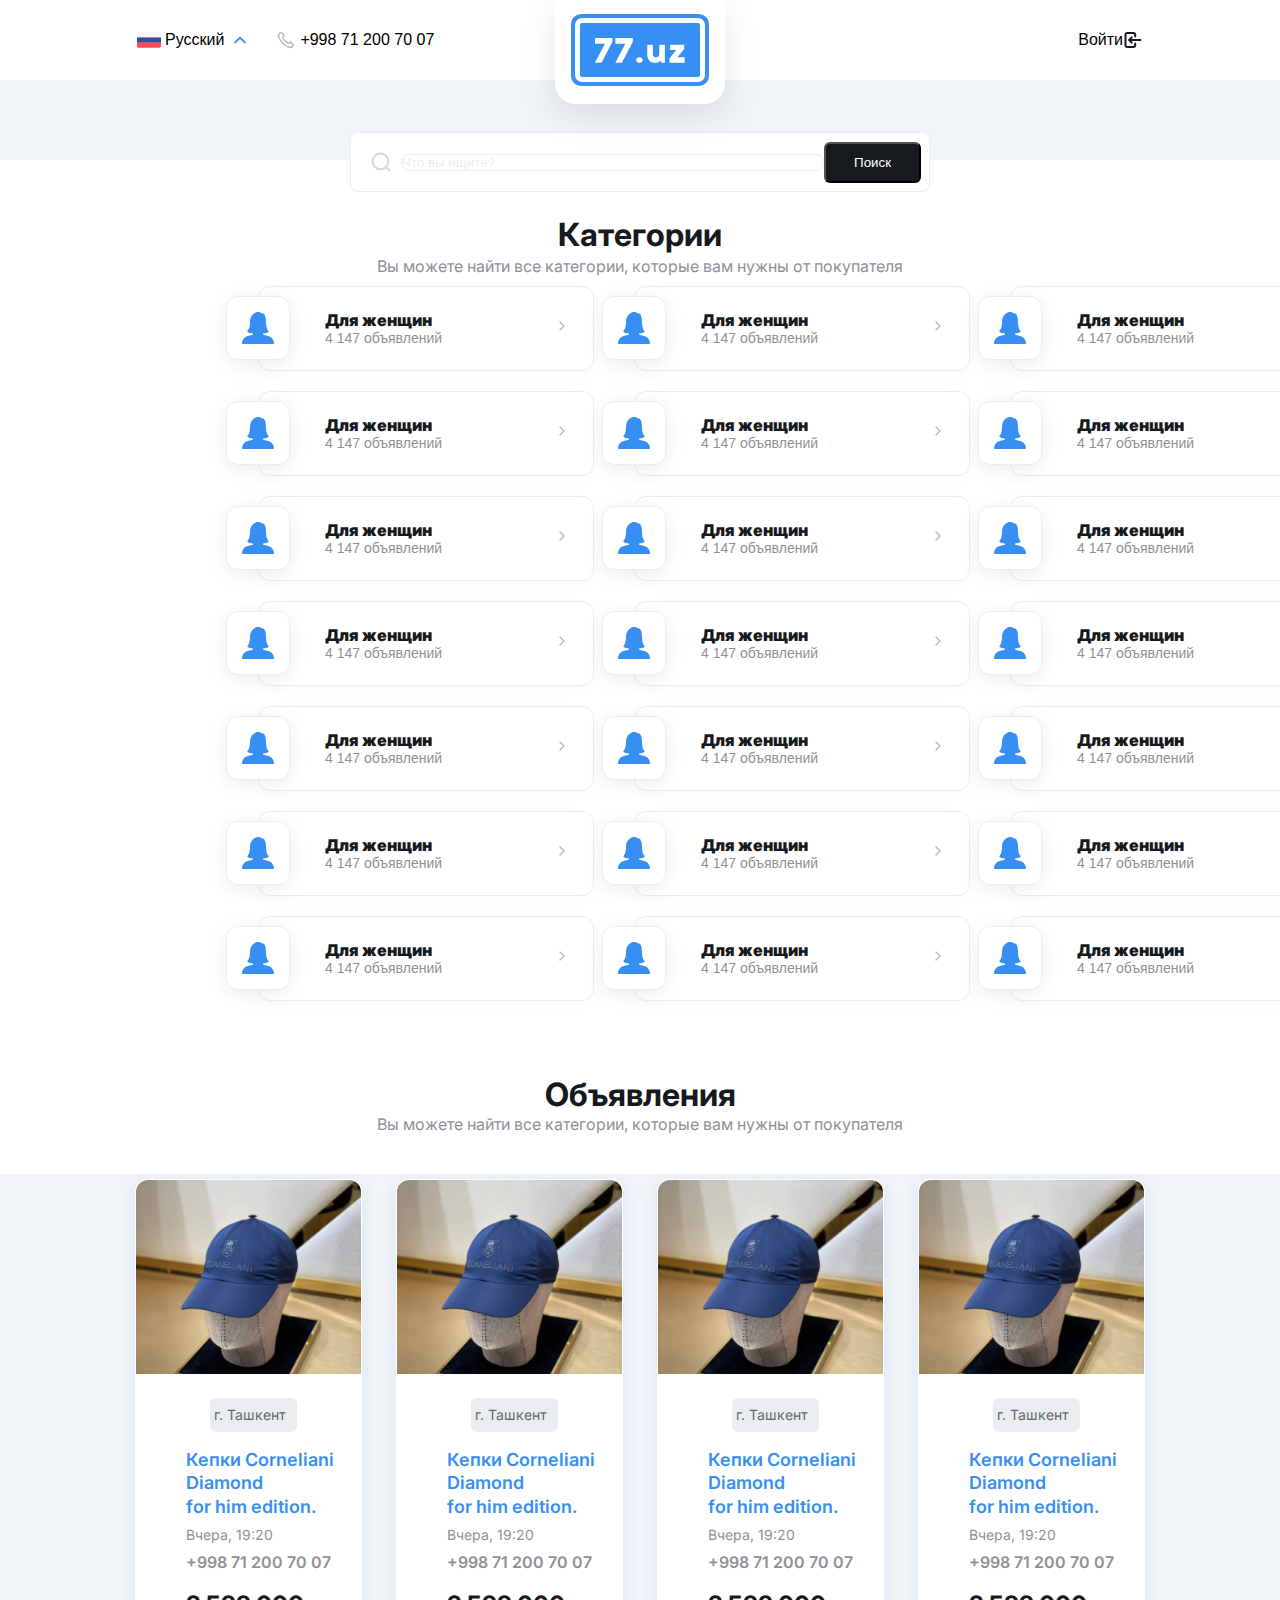
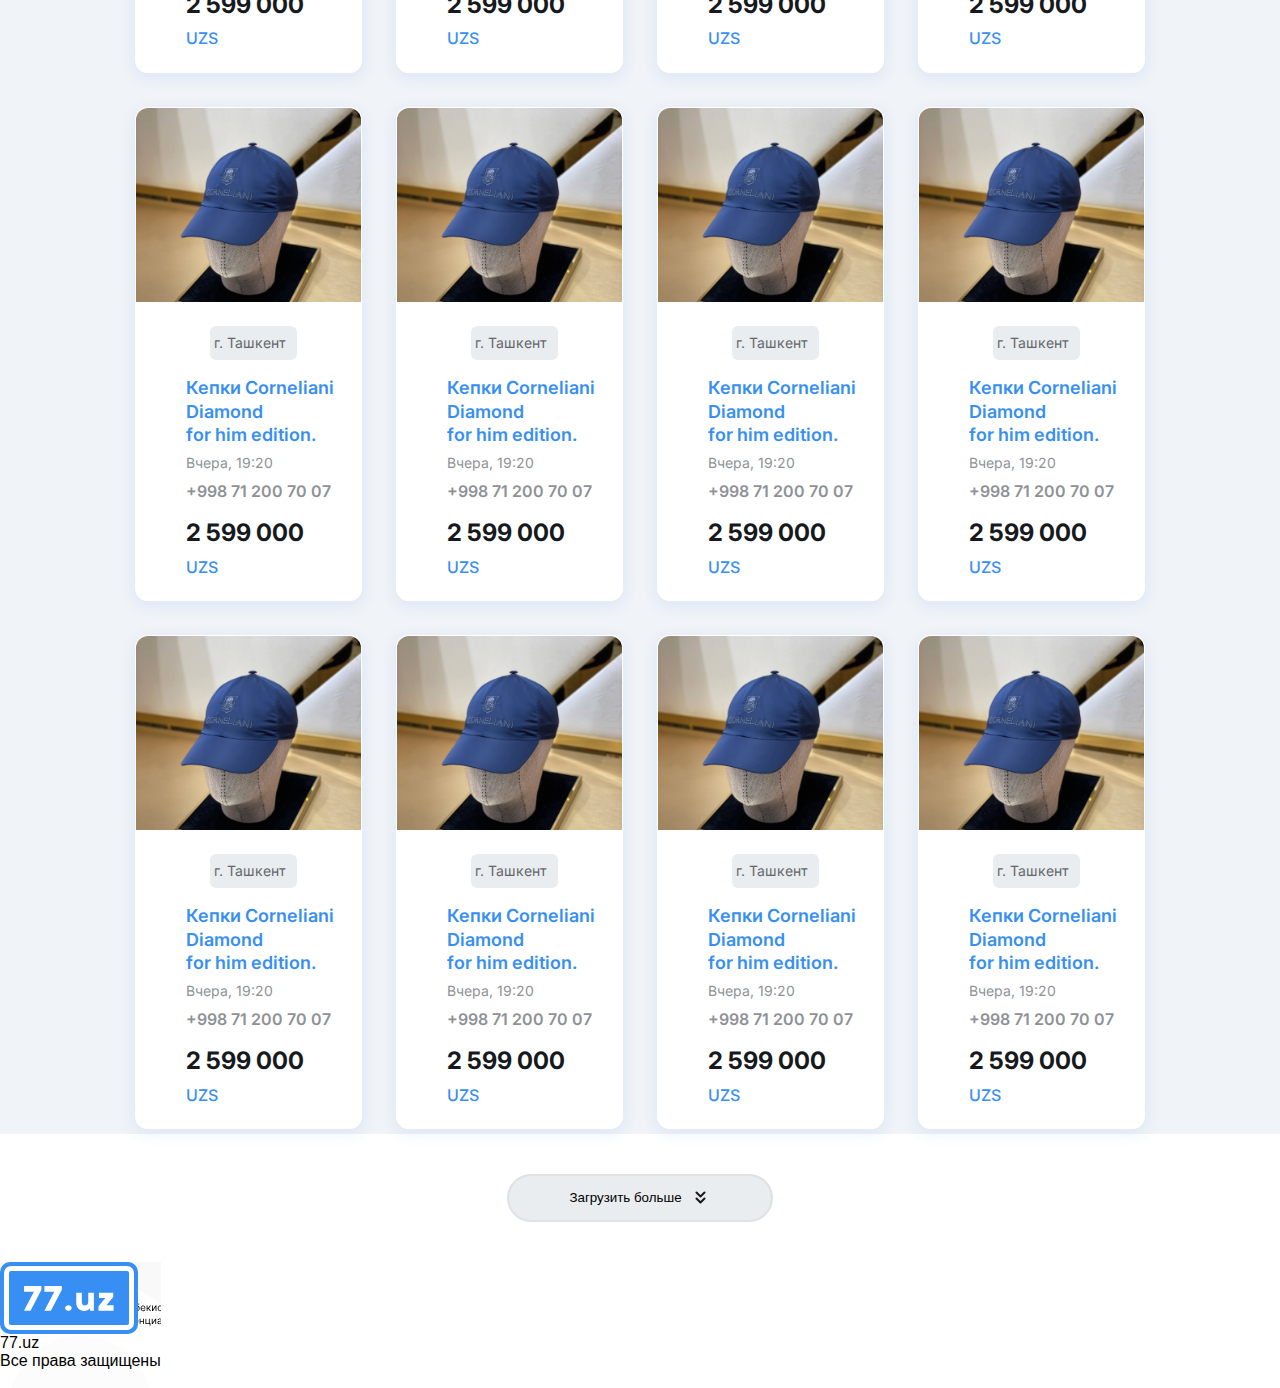
==== html/header.html @ 2d47b713 "Feat: 77.uz main" ====
<!DOCTYPE html>
<html lang="en">
<head>
  <meta charset="UTF-8">
  <title>77.uz</title>
  <link rel="stylesheet" href="../css/reset.css">
  <link rel="stylesheet" href="../css/header.css">
</head>
<body>
<header>
  <div class="header-new">
    <div class="contact-info">
      <div class="language-parent">
        <img class="language-icon" alt="language" src="../assets/Languageru.svg">
        <div class="language-text">Русский</div>
        <img class="chevron-up-icon" alt="up" src="../assets/chevron-up.svg">
      </div>
      <div class="phone-number">
        <img class="phone-icon" alt="phone" src="../assets/phone.svg">
        <div class="phone-text">+998 71 200 70 07</div>
      </div>
    </div>
    <div class="logo-wrapper">
      <div class="logo">
        <div class="logo-child">
        </div>
        <img class="uz-icon" alt="logo" src="../assets/logo.svg">
      </div>
    </div>
    <div class="button">
      <div class="text">Войти</div>
      <img class="phone-icon" alt="" src="../assets/login-04.svg">
    </div>
  </div>
</header>

  <div class="space">
    <div class="search">
      <form action="">
        <img class="search-01-icon" alt="" src="../assets/search-01.svg">
        <input type="text" placeholder="Что вы ищите?">

        <button class="search-btn">
          Поиск
        </button>
      </form>

    </div>
  </div>



  <h1>Категории</h1>
  <p class="all-category">Вы можете найти все категории, которые вам нужны от покупателя</p>

  <div class="category">
    <div class="category__list">

      <div class="category_card">
        <div class="image-wrapper">
          <img src="../assets/women.svg" alt="">
        </div>
        <div class="category-wrapper">
          <p class="category_title">Для женщин</p>
          <p class="category_subtitle">4 147 объявлений</p>
        </div>

        <button class="category_button">
            <img src="../assets/chevron-right.svg" alt="right icon">
        </button>

      </div>

      <div class="category_card">
        <div class="image-wrapper">
          <img src="../assets/women.svg" alt="">
        </div>
        <div class="category-wrapper">
          <p class="category_title">Для женщин</p>
          <p class="category_subtitle">4 147 объявлений</p>
        </div>

        <button class="category_button">
          <img src="../assets/chevron-right.svg" alt="right icon">
        </button>
      </div>

      <div class="category_card">
        <div class="image-wrapper">
          <img src="../assets/women.svg" alt="">
        </div>
        <div class="category-wrapper">
          <p class="category_title">Для женщин</p>
          <p class="category_subtitle">4 147 объявлений</p>
        </div>

        <button class="category_button">
          <img src="../assets/chevron-right.svg" alt="right icon">
        </button>
      </div>
      <div class="category_card">
        <div class="image-wrapper">
          <img src="../assets/women.svg" alt="">
        </div>
        <div class="category-wrapper">
          <p class="category_title">Для женщин</p>
          <p class="category_subtitle">4 147 объявлений</p>
        </div>

        <button class="category_button">
          <img src="../assets/chevron-right.svg" alt="right icon">
        </button>
      </div>

      <div class="category_card">
        <div class="image-wrapper">
          <img src="../assets/women.svg" alt="">
        </div>
        <div class="category-wrapper">
          <p class="category_title">Для женщин</p>
          <p class="category_subtitle">4 147 объявлений</p>
        </div>

        <button class="category_button">
          <img src="../assets/chevron-right.svg" alt="right icon">
        </button>
      </div>
      <div class="category_card">
        <div class="image-wrapper">
          <img src="../assets/women.svg" alt="">
        </div>
        <div class="category-wrapper">
          <p class="category_title">Для женщин</p>
          <p class="category_subtitle">4 147 объявлений</p>
        </div>

        <button class="category_button">
          <img src="../assets/chevron-right.svg" alt="right icon">
        </button>
      </div>
      <div class="category_card">
        <div class="image-wrapper">
          <img src="../assets/women.svg" alt="">
        </div>
        <div class="category-wrapper">
          <p class="category_title">Для женщин</p>
          <p class="category_subtitle">4 147 объявлений</p>
        </div>

        <button class="category_button">
          <img src="../assets/chevron-right.svg" alt="right icon">
        </button>
      </div>
      <div class="category_card">
        <div class="image-wrapper">
          <img src="../assets/women.svg" alt="">
        </div>
        <div class="category-wrapper">
          <p class="category_title">Для женщин</p>
          <p class="category_subtitle">4 147 объявлений</p>
        </div>

        <button class="category_button">
          <img src="../assets/chevron-right.svg" alt="right icon">
        </button>
      </div>
      <div class="category_card">
        <div class="image-wrapper">
          <img src="../assets/women.svg" alt="">
        </div>
        <div class="category-wrapper">
          <p class="category_title">Для женщин</p>
          <p class="category_subtitle">4 147 объявлений</p>
        </div>

        <button class="category_button">
          <img src="../assets/chevron-right.svg" alt="right icon">
        </button>
      </div>
      <div class="category_card">
        <div class="image-wrapper">
          <img src="../assets/women.svg" alt="">
        </div>
        <div class="category-wrapper">
          <p class="category_title">Для женщин</p>
          <p class="category_subtitle">4 147 объявлений</p>
        </div>

        <button class="category_button">
          <img src="../assets/chevron-right.svg" alt="right icon">
        </button>
      </div>
      <div class="category_card">
        <div class="image-wrapper">
          <img src="../assets/women.svg" alt="">
        </div>
        <div class="category-wrapper">
          <p class="category_title">Для женщин</p>
          <p class="category_subtitle">4 147 объявлений</p>
        </div>

        <button class="category_button">
          <img src="../assets/chevron-right.svg" alt="right icon">
        </button>
      </div>
      <div class="category_card">
        <div class="image-wrapper">
          <img src="../assets/women.svg" alt="">
        </div>
        <div class="category-wrapper">
          <p class="category_title">Для женщин</p>
          <p class="category_subtitle">4 147 объявлений</p>
        </div>

        <button class="category_button">
          <img src="../assets/chevron-right.svg" alt="right icon">
        </button>
      </div>
      <div class="category_card">
        <div class="image-wrapper">
          <img src="../assets/women.svg" alt="">
        </div>
        <div class="category-wrapper">
          <p class="category_title">Для женщин</p>
          <p class="category_subtitle">4 147 объявлений</p>
        </div>

        <button class="category_button">
          <img src="../assets/chevron-right.svg" alt="right icon">
        </button>
      </div>
      <div class="category_card">
        <div class="image-wrapper">
          <img src="../assets/women.svg" alt="">
        </div>
        <div class="category-wrapper">
          <p class="category_title">Для женщин</p>
          <p class="category_subtitle">4 147 объявлений</p>
        </div>

        <button class="category_button">
          <img src="../assets/chevron-right.svg" alt="right icon">
        </button>
      </div>
      <div class="category_card">
        <div class="image-wrapper">
          <img src="../assets/women.svg" alt="">
        </div>
        <div class="category-wrapper">
          <p class="category_title">Для женщин</p>
          <p class="category_subtitle">4 147 объявлений</p>
        </div>

        <button class="category_button">
          <img src="../assets/chevron-right.svg" alt="right icon">
        </button>
      </div>
      <div class="category_card">
        <div class="image-wrapper">
          <img src="../assets/women.svg" alt="">
        </div>
        <div class="category-wrapper">
          <p class="category_title">Для женщин</p>
          <p class="category_subtitle">4 147 объявлений</p>
        </div>

        <button class="category_button">
          <img src="../assets/chevron-right.svg" alt="right icon">
        </button>
      </div>
      <div class="category_card">
        <div class="image-wrapper">
          <img src="../assets/women.svg" alt="">
        </div>
        <div class="category-wrapper">
          <p class="category_title">Для женщин</p>
          <p class="category_subtitle">4 147 объявлений</p>
        </div>

        <button class="category_button">
          <img src="../assets/chevron-right.svg" alt="right icon">
        </button>
      </div>

      <div class="category_card">
        <div class="image-wrapper">
          <img src="../assets/women.svg" alt="">
        </div>
        <div class="category-wrapper">
          <p class="category_title">Для женщин</p>
          <p class="category_subtitle">4 147 объявлений</p>
        </div>

        <button class="category_button">
          <img src="../assets/chevron-right.svg" alt="right icon">
        </button>
      </div>

      <div class="category_card">
        <div class="image-wrapper">
          <img src="../assets/women.svg" alt="">
        </div>
        <div class="category-wrapper">
          <p class="category_title">Для женщин</p>
          <p class="category_subtitle">4 147 объявлений</p>
        </div>

        <button class="category_button">
          <img src="../assets/chevron-right.svg" alt="right icon">
        </button>
      </div>

      <div class="category_card">
        <div class="image-wrapper">
          <img src="../assets/women.svg" alt="">
        </div>
        <div class="category-wrapper">
          <p class="category_title">Для женщин</p>
          <p class="category_subtitle">4 147 объявлений</p>
        </div>

        <button class="category_button">
          <img src="../assets/chevron-right.svg" alt="right icon">
        </button>
      </div>

      <div class="category_card">
        <div class="image-wrapper">
          <img src="../assets/women.svg" alt="">
        </div>
        <div class="category-wrapper">
          <p class="category_title">Для женщин</p>
          <p class="category_subtitle">4 147 объявлений</p>
        </div>

        <button class="category_button">
          <img src="../assets/chevron-right.svg" alt="right icon">
        </button>
      </div>
    </div>

  </div>
  <div class="ads_main_text">
    <h2 class="ads_main_title">Объявления</h2>
    <p class="ads_main_subtitle">Вы можете найти все категории, которые вам нужны от покупателя</p>
  </div>

  <div class="ads">
      <div class="ads_card">
        <div class="ads_card_image">
          <img src="../img/kepka.png" alt="cap">
        </div>
        <div class="ads_card_text">
          <p class="ads_card_location">г. Ташкент</p>
          <p class="ads_card_title">Кепки Corneliani Diamond <br> for him edition.</p>
          <p class="ads_card_time">Вчера, 19:20</p>
          <p class="ads_card_number">+998 71 200 70 07 </p>
          <p class="ads_card_price">2 599 000 <strong>UZS</strong></p>
        </div>

      </div>

      <div class="ads_card">
        <div class="ads_card_image">
          <img src="../img/kepka.png" alt="cap">
        </div>
        <div class="ads_card_text">
          <p class="ads_card_location">г. Ташкент</p>
          <p class="ads_card_title">Кепки Corneliani Diamond <br> for him edition.</p>
          <p class="ads_card_time">Вчера, 19:20</p>
          <p class="ads_card_number">+998 71 200 70 07 </p>
          <p class="ads_card_price">2 599 000 <strong>UZS</strong></p>
        </div>
      </div>

      <div class="ads_card">
        <div class="ads_card_image">
          <img src="../img/kepka.png" alt="cap">
        </div>
        <div class="ads_card_text">
          <p class="ads_card_location">г. Ташкент</p>
          <p class="ads_card_title">Кепки Corneliani Diamond <br> for him edition.</p>
          <p class="ads_card_time">Вчера, 19:20</p>
          <p class="ads_card_number">+998 71 200 70 07 </p>
          <p class="ads_card_price">2 599 000 <strong>UZS</strong></p>
        </div>
      </div>

      <div class="ads_card">
        <div class="ads_card_image">
          <img src="../img/kepka.png" alt="cap">
        </div>
        <div class="ads_card_text">
          <p class="ads_card_location">г. Ташкент</p>
          <p class="ads_card_title">Кепки Corneliani Diamond <br> for him edition.</p>
          <p class="ads_card_time">Вчера, 19:20</p>
          <p class="ads_card_number">+998 71 200 70 07 </p>
          <p class="ads_card_price">2 599 000 <strong>UZS</strong></p>
        </div>
      </div>

      <div class="ads_card">
        <div class="ads_card_image">
          <img src="../img/kepka.png" alt="cap">
        </div>
        <div class="ads_card_text">
          <p class="ads_card_location">г. Ташкент</p>
          <p class="ads_card_title">Кепки Corneliani Diamond <br> for him edition.</p>
          <p class="ads_card_time">Вчера, 19:20</p>
          <p class="ads_card_number">+998 71 200 70 07 </p>
          <p class="ads_card_price">2 599 000 <strong>UZS</strong></p>
        </div>
      </div>

      <div class="ads_card">
        <div class="ads_card_image">
          <img src="../img/kepka.png" alt="cap">
        </div>
        <div class="ads_card_text">
          <p class="ads_card_location">г. Ташкент</p>
          <p class="ads_card_title">Кепки Corneliani Diamond <br> for him edition.</p>
          <p class="ads_card_time">Вчера, 19:20</p>
          <p class="ads_card_number">+998 71 200 70 07 </p>
          <p class="ads_card_price">2 599 000 <strong>UZS</strong></p>
        </div>
      </div>

      <div class="ads_card">
        <div class="ads_card_image">
          <img src="../img/kepka.png" alt="cap">
        </div>
        <div class="ads_card_text">
          <p class="ads_card_location">г. Ташкент</p>
          <p class="ads_card_title">Кепки Corneliani Diamond <br> for him edition.</p>
          <p class="ads_card_time">Вчера, 19:20</p>
          <p class="ads_card_number">+998 71 200 70 07 </p>
          <p class="ads_card_price">2 599 000 <strong>UZS</strong></p>
        </div>
      </div>

      <div class="ads_card">
        <div class="ads_card_image">
          <img src="../img/kepka.png" alt="cap">
        </div>
        <div class="ads_card_text">
          <p class="ads_card_location">г. Ташкент</p>
          <p class="ads_card_title">Кепки Corneliani Diamond <br> for him edition.</p>
          <p class="ads_card_time">Вчера, 19:20</p>
          <p class="ads_card_number">+998 71 200 70 07 </p>
          <p class="ads_card_price">2 599 000 <strong>UZS</strong></p>
        </div>
      </div>


    <div class="ads_card">
      <div class="ads_card_image">
        <img src="../img/kepka.png" alt="cap">
      </div>
      <div class="ads_card_text">
        <p class="ads_card_location">г. Ташкент</p>
        <p class="ads_card_title">Кепки Corneliani Diamond <br> for him edition.</p>
        <p class="ads_card_time">Вчера, 19:20</p>
        <p class="ads_card_number">+998 71 200 70 07 </p>
        <p class="ads_card_price">2 599 000 <strong>UZS</strong></p>
      </div>
    </div>

    <div class="ads_card">
      <div class="ads_card_image">
        <img src="../img/kepka.png" alt="cap">
      </div>
      <div class="ads_card_text">
        <p class="ads_card_location">г. Ташкент</p>
        <p class="ads_card_title">Кепки Corneliani Diamond <br> for him edition.</p>
        <p class="ads_card_time">Вчера, 19:20</p>
        <p class="ads_card_number">+998 71 200 70 07 </p>
        <p class="ads_card_price">2 599 000 <strong>UZS</strong></p>
      </div>
    </div>

    <div class="ads_card">
      <div class="ads_card_image">
        <img src="../img/kepka.png" alt="cap">
      </div>
      <div class="ads_card_text">
        <p class="ads_card_location">г. Ташкент</p>
        <p class="ads_card_title">Кепки Corneliani Diamond <br> for him edition.</p>
        <p class="ads_card_time">Вчера, 19:20</p>
        <p class="ads_card_number">+998 71 200 70 07 </p>
        <p class="ads_card_price">2 599 000 <strong>UZS</strong></p>
      </div>
    </div>

    <div class="ads_card">
      <div class="ads_card_image">
        <img src="../img/kepka.png" alt="cap">
      </div>
      <div class="ads_card_text">
        <p class="ads_card_location">г. Ташкент</p>
        <p class="ads_card_title">Кепки Corneliani Diamond <br> for him edition.</p>
        <p class="ads_card_time">Вчера, 19:20</p>
        <p class="ads_card_number">+998 71 200 70 07 </p>
        <p class="ads_card_price">2 599 000 <strong>UZS</strong></p>
      </div>
    </div>
  </div>

    <div class="load-more">
      <button class="load-more-btn">
        Загрузить больше
        <img src="../assets/chevron-double-down.svg" alt="">
      </button>
    </div>

  <footer>
    <div class="footer">
      <div class="footer__logo">
        <img src="../assets/logo.svg" alt="">
      </div>
      <div class="footer__text">
        <p class="footer__text-title">77.uz</p>
        <p class="footer__text-subtitle">Все права защищены</p>
      </div>
      <div class="footer__social">
        <img src="../assets/instagram.svg" alt="">
        <img src="../assets/facebook.svg" alt="">
        <img src="../assets/telegram.svg" alt="">
      </div>
    </div>
  </footer>










</body>
</html>
---- css/header.css ----
@import url('https://fonts.googleapis.com/css2?family=Inter:wght@300&display=swap');

header {
  height: 100%;
  width: 100%;
  position: relative;
}
.header-new {
  display: flex;
  align-items: center;
  justify-content: space-between;
  padding: 0 137px;
  position: relative;
  height: 80px;
  background: rgba(255, 255, 255, 0.92);

  /*width: 100%;*/
}

.contact-info{
  display: flex;
  justify-content: space-between;
  align-items: center;
}

.language-parent{
  display: flex;
  justify-content: space-between;
  align-items: center;
  margin-right: 24px;
}
.language-parent .language-icon, .language-parent .language-text{
  margin-right: 4px;
}

.phone-number .phone-icon {
  margin-right: 4px;
}


.logo-wrapper{
  position: absolute;
  top: 0;
  right: 50%;
  transform: translateX(50%);
  border-radius: 0 0 20px 20px;
  background-color: #ffffff ;
  padding: 14px 16px;
  box-shadow: 0 12px 36px 0 rgba(14, 17, 22, 0.10);
  z-index: 10;
}

.phone-number{
  display: flex;
  justify-content: space-between;
  align-items: center;
}

.button {
  display: flex;
  justify-content: space-between;
  align-items: center;

}

.space{
  width: 100%;
  height: 80px;
  background: #F0F3F7;
  position: relative;
}

/* search */
.search-btn {

  background-color: #16191d;
  color: #ffffff;
  border-radius: 6px;
  padding: 11px 28px;
  font-weight: 500;
}

.search {
  width: 100%;
  display: flex;
  align-items: center;
  justify-content: center;
  position: absolute;
  right: 50%;
  top: 50%;
  transform: translateY(20%) translateX(50%);
}
.search input[type="text"]:focus {
  outline: 1px solid #388FF3;

}

.search form {
  display: flex;
  align-items: center;
  width: 580px;
  border: 1px solid #EAEDF0;
  padding: 8px;
  height: 60px;
  background: #ffffff;
  border-radius: 8px;
}
::placeholder {
  color: #eaedf0;
}

.search label {
  position: relative;
  display: flex;
  justify-content: center;
}

.search-01-icon{
  width: 24px;
  height: 24px;
  margin-left: 10px;
  margin-right: 8px;
}
.search input{
  border-radius: 8px;
  background-color: #ffffff;
  border: 1px solid #eaedf0;
  color: #eaedf0;
  width: 100%;

}

h1{
  display: flex;
  justify-content: center;
  align-items: center;
  color:  #16191D;
  font-family: 'Inter' , sans-serif;
  font-size: 32px;
  font-style: normal;
  font-weight: 700;
  line-height: 130%;
  margin-top: 54px;
}

.all-category{
  display: flex;
  justify-content: center;
  align-items: center;
  color: #8E9297;
  font-family: 'Inter' , sans-serif;
  font-size: 16px;
  font-style: normal;
  font-weight: 400;
  line-height: normal;
}


/*category*/

.category{
  padding: 10px 130px;
}
.category__list {
  padding: 0 128px;
  display: grid;
  grid-template-columns: repeat(3, 1fr);
  grid-template-rows: repeat(7, 1fr);
  grid-column-gap: 40px;
  grid-row-gap: 20px;
}
.category__list .category_card {
  display: flex;
  align-items: center;
  position: relative;
}

/*.div1 { grid-area: 1 / 1 / 2 / 2; }*/
/*.div2 { grid-area: 1 / 2 / 2 / 3; }*/
/*.div3 { grid-area: 1 / 3 / 2 / 4; }*/
/*.div4 { grid-area: 2 / 1 / 3 / 2; }*/
/*.div5 { grid-area: 2 / 2 / 3 / 3; }*/
/*.div6 { grid-area: 2 / 3 / 3 / 4; }*/
/*.div7 { grid-area: 3 / 1 / 4 / 2; }*/
/*.div8 { grid-area: 3 / 2 / 4 / 3; }*/
/*.div9 { grid-area: 3 / 3 / 4 / 4; }*/
/*.div10 { grid-area: 4 / 1 / 5 / 2; }*/
/*.div11 { grid-area: 4 / 2 / 5 / 3; }*/
/*.div12 { grid-area: 4 / 3 / 5 / 4; }*/
/*.div13 { grid-area: 5 / 1 / 6 / 2; }*/
/*.div14 { grid-area: 5 / 2 / 6 / 3; }*/
/*.div15 { grid-area: 5 / 3 / 6 / 4; }*/
/*.div16 { grid-area: 6 / 1 / 7 / 2; }*/
/*.div17 { grid-area: 6 / 2 / 7 / 3; }*/
/*.div18 { grid-area: 6 / 3 / 7 / 4; }*/
/*.div19 { grid-area: 7 / 1 / 8 / 2; }*/
/*.div20 { grid-area: 7 / 2 / 8 / 3; }*/
/*.div21 { grid-area: 7 / 3 / 8 / 4; }*/

.category_card {
  border: 1px solid #EAEDF0;
  border-radius: 12px;
  background-color: #FFFFFF;
  box-shadow: 0 4px 16px 0 rgba(0, 0, 0, 0.02);
  height: 85px;
  width: 336px;
  position: relative;
}

.image-wrapper{
  width: 64px;
  height: 64px;
  border-radius: 12px;
  border: 1px solid  #EAEDF0;
  background:  #FFFFFF;
  box-shadow: 0 4px 20px 0 rgba(0, 0, 0, 0.08);
  position: relative;
  left: -10%;
  display: flex;
  justify-content: center;
  align-items: center;
}

.category-wrapper{
  /*display: flex;*/
  flex-direction: column;
  gap: 4px;
  justify-content: flex-start;

}

.category_title {
  color:  #16191D;
  text-overflow: ellipsis;
  font-family: 'Inter' , sans-serif;
  font-size: 16px;
  font-style: normal;
  font-weight: 900;
  line-height: 130%;
  margin-left: 2px;
}

.category_subtitle{
  font-weight: 400;
  font-size: 14px;
  color: #8E9297;
  margin-left: 2px;
}

.category__list div:hover {
  cursor: pointer;
  background-color: #F0F3F7;
}

.category_button{
  border-style: none;
  background-color: #ffffff;
  margin: 32px 12px 33px 110px;

}


/*ads*/
.ads_main_text{
  gap: 8px;
}

.ads_main_title{
  display: flex;
  justify-content: center;
  align-items: center;
  color:  #16191D;
  font-family: 'Inter' , sans-serif;
  font-size: 32px;
  font-style: normal;
  font-weight: 700;
  line-height: normal;
  margin-top: 64px;
}

.ads_main_subtitle{
  display: flex;
  justify-content: center;
  align-items: center;
  color:  #8E9297;
  text-align: center;
  font-family: 'Inter' , sans-serif;
  font-size: 16px;
  font-style: normal;
  font-weight: 400;
  line-height: normal;
}




@media screen
  and (max-width:1231px)
  and (min-width: 1000px)
{

}


/*card ads*/

.ads{
    display: grid;
    grid-template-columns: repeat(4, 1fr);
    grid-template-rows: repeat(3, 1fr);
    grid-column-gap: 24px;
    grid-row-gap: 24px;
    padding: 0 130px;
    margin-top: 40px;
  background: #F0F3F7;
  }

.ads_card{
  border: 1px solid #ffffff;
  background: #ffffff;
  box-shadow: 0 4px 15px 0 rgba(56, 143, 243, 0.12);
  border-radius: 12px;
  margin: 5px;
  padding-bottom: 20px;
  cursor: pointer;
}
.ads_card_image img {
  object-fit: contain;
  border-radius: 12px 12px 0 0;
  width: 100%;
}

.ads_card_text {
  margin: 20px 24px 0 50px;
  display: flex;
  flex-direction: column;
  align-items: flex-start;
  justify-content: space-between;



}

.ads_card_location{
  display: flex;
  align-items: center;
  border: 6px;
  border-radius: 6px;
  background: #EAEDF0;
  padding: 8px 4px;
  color:  #63676C;
  font-family: 'Inter' , sans-serif;
  font-size: 14px;
  font-style: normal;
  font-weight: 400;
  line-height: 130%;
  margin-left: 24px;
  width: 87px;
}


.ads_card_title{
  overflow: hidden;
  color: #388FF3;
  text-overflow: ellipsis;
  font-family: 'Inter' , sans-serif;
  font-size: 18px;
  font-style: normal;
  font-weight: 600;
  line-height: 130%; /* 23.4px */
  margin-top: 16px;
  margin-bottom: 8px;
}

.ads_card_time{
  color:  #8E9297;
  font-family: 'Inter' , sans-serif;
  font-size: 14px;
  font-style: normal;
  font-weight: 400;
  line-height: 130%; /* 18.2px */
  margin-bottom: 8px;
}

.ads_card_number{
  overflow: hidden;
  color:  #8E9297;
  text-overflow: ellipsis;
  font-family: 'Inter' , sans-serif;
  font-size: 16px;
  font-style: normal;
  font-weight: 600;
  line-height: 130%; /* 20.8px */
}

.ads_card_price {
  color:  #16191D;
  font-family: 'Inter' , sans-serif;
  font-size: 24px;
  font-style: normal;
  font-weight: 700;
  line-height: 130%; /* 31.2px */
  margin-top: 16px;
}

.ads_card_price strong{
  color:  #388FF3;
  font-family: 'Inter' , sans-serif;
  font-size: 16px;
  font-style: normal;
  font-weight: 500;
  line-height: 26px; /* 162.5% */
}

.load-more{
  display: flex;
  justify-content: center;
  align-items: center;
margin-top: 40px;
  margin-bottom: 40px;
  position: relative;

}

.load-more-btn{
  display: flex;
  justify-content: center;
  align-items: center;
  border-radius: 100px;
  border: 2px solid rgba(214, 214, 214, 0.50);
  background: #EAEDF0;
  width: 266px;
  gap: 8px;
  padding: 11px 28px 12px 28px;
}



/*  .div1 { grid-area: 1 / 1 / 2 / 2; }*/
/*  .div2 { grid-area: 1 / 2 / 2 / 3; }*/
/*  .div3 { grid-area: 1 / 3 / 2 / 4; }*/
/*  .div4 { grid-area: 1 / 4 / 2 / 5; }*/
/*  .div5 { grid-area: 2 / 1 / 3 / 2; }*/
/*  .div6 { grid-area: 2 / 2 / 3 / 3; }*/
/*  .div7 { grid-area: 2 / 3 / 3 / 4; }*/
/*  .div8 { grid-area: 2 / 4 / 3 / 5; }*/



/*footer*/
footer {
    background-image: url('../assets/bg-footer.svg');
    background-repeat: no-repeat;
    background-size: cover;
    background-position: center;
  position: absolute;


}

.footer__logo {
  display: flex;
  position: relative;
  top: -50%;
}
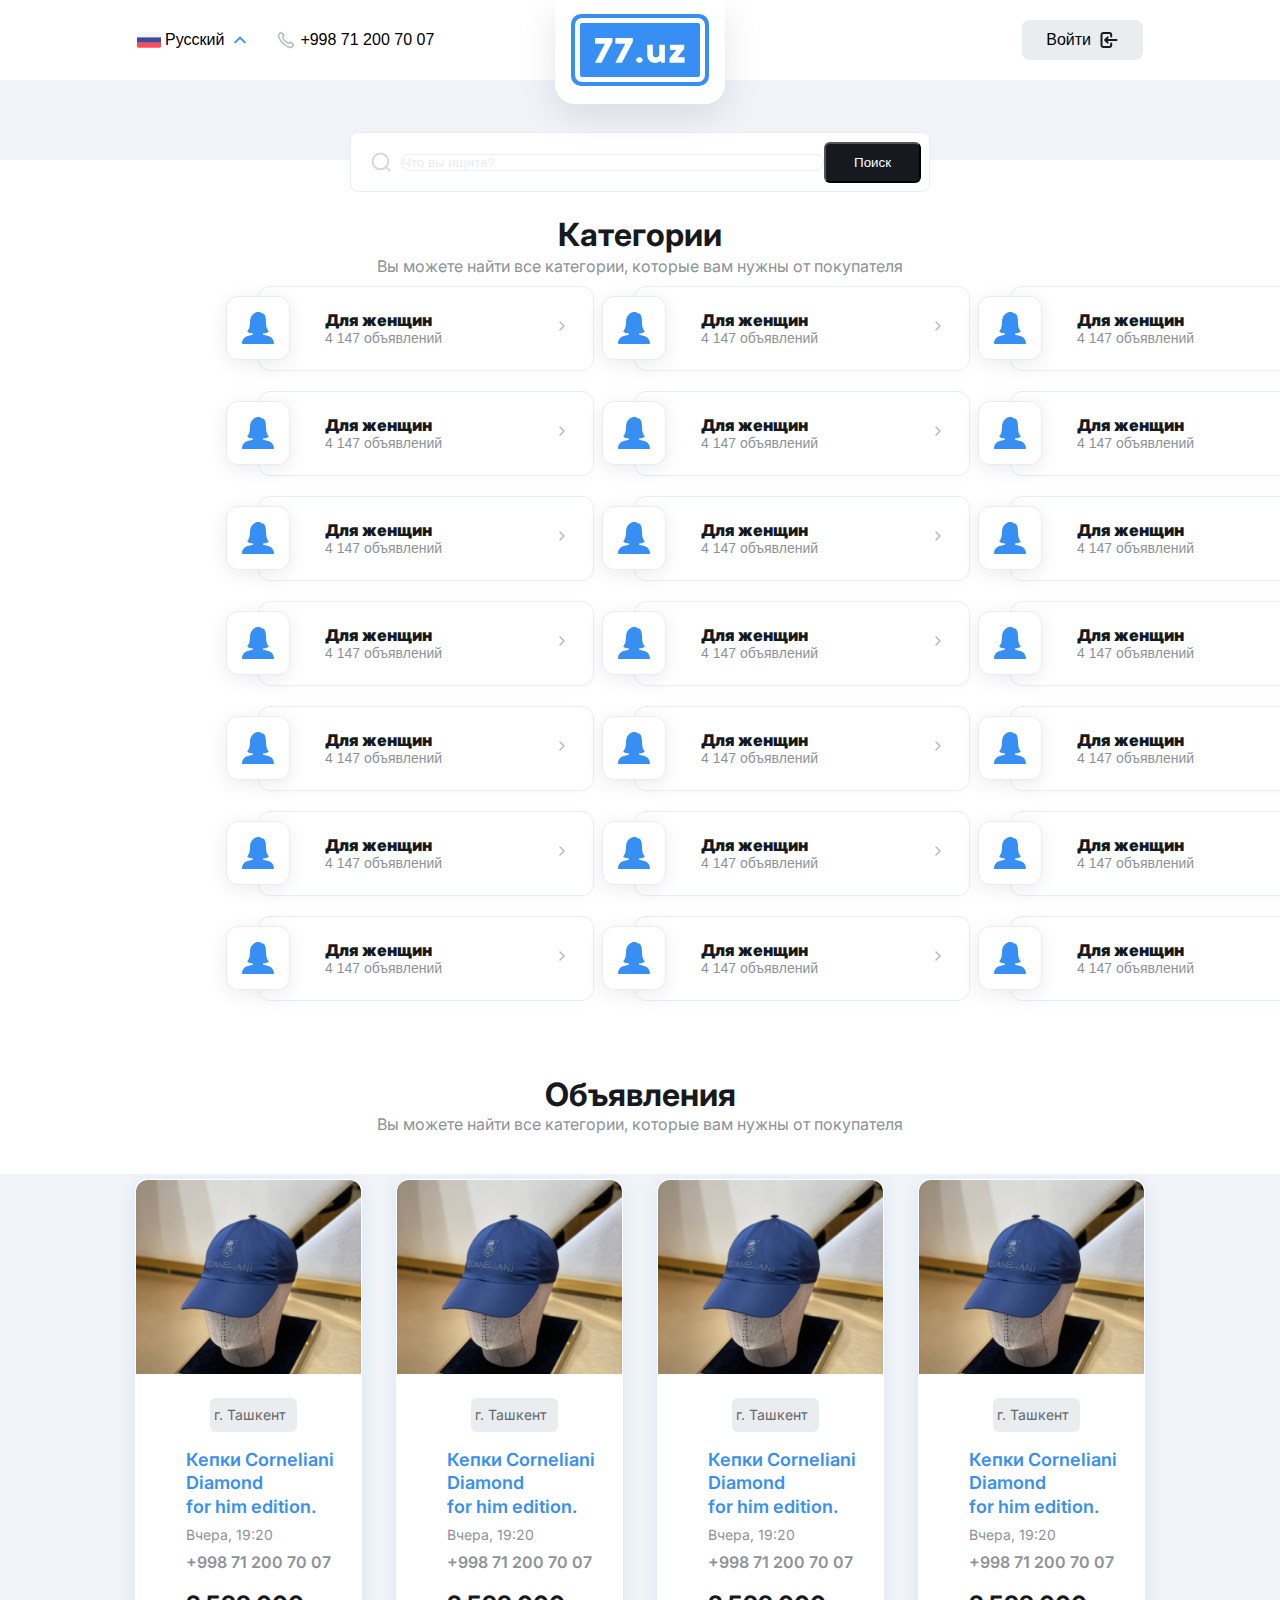
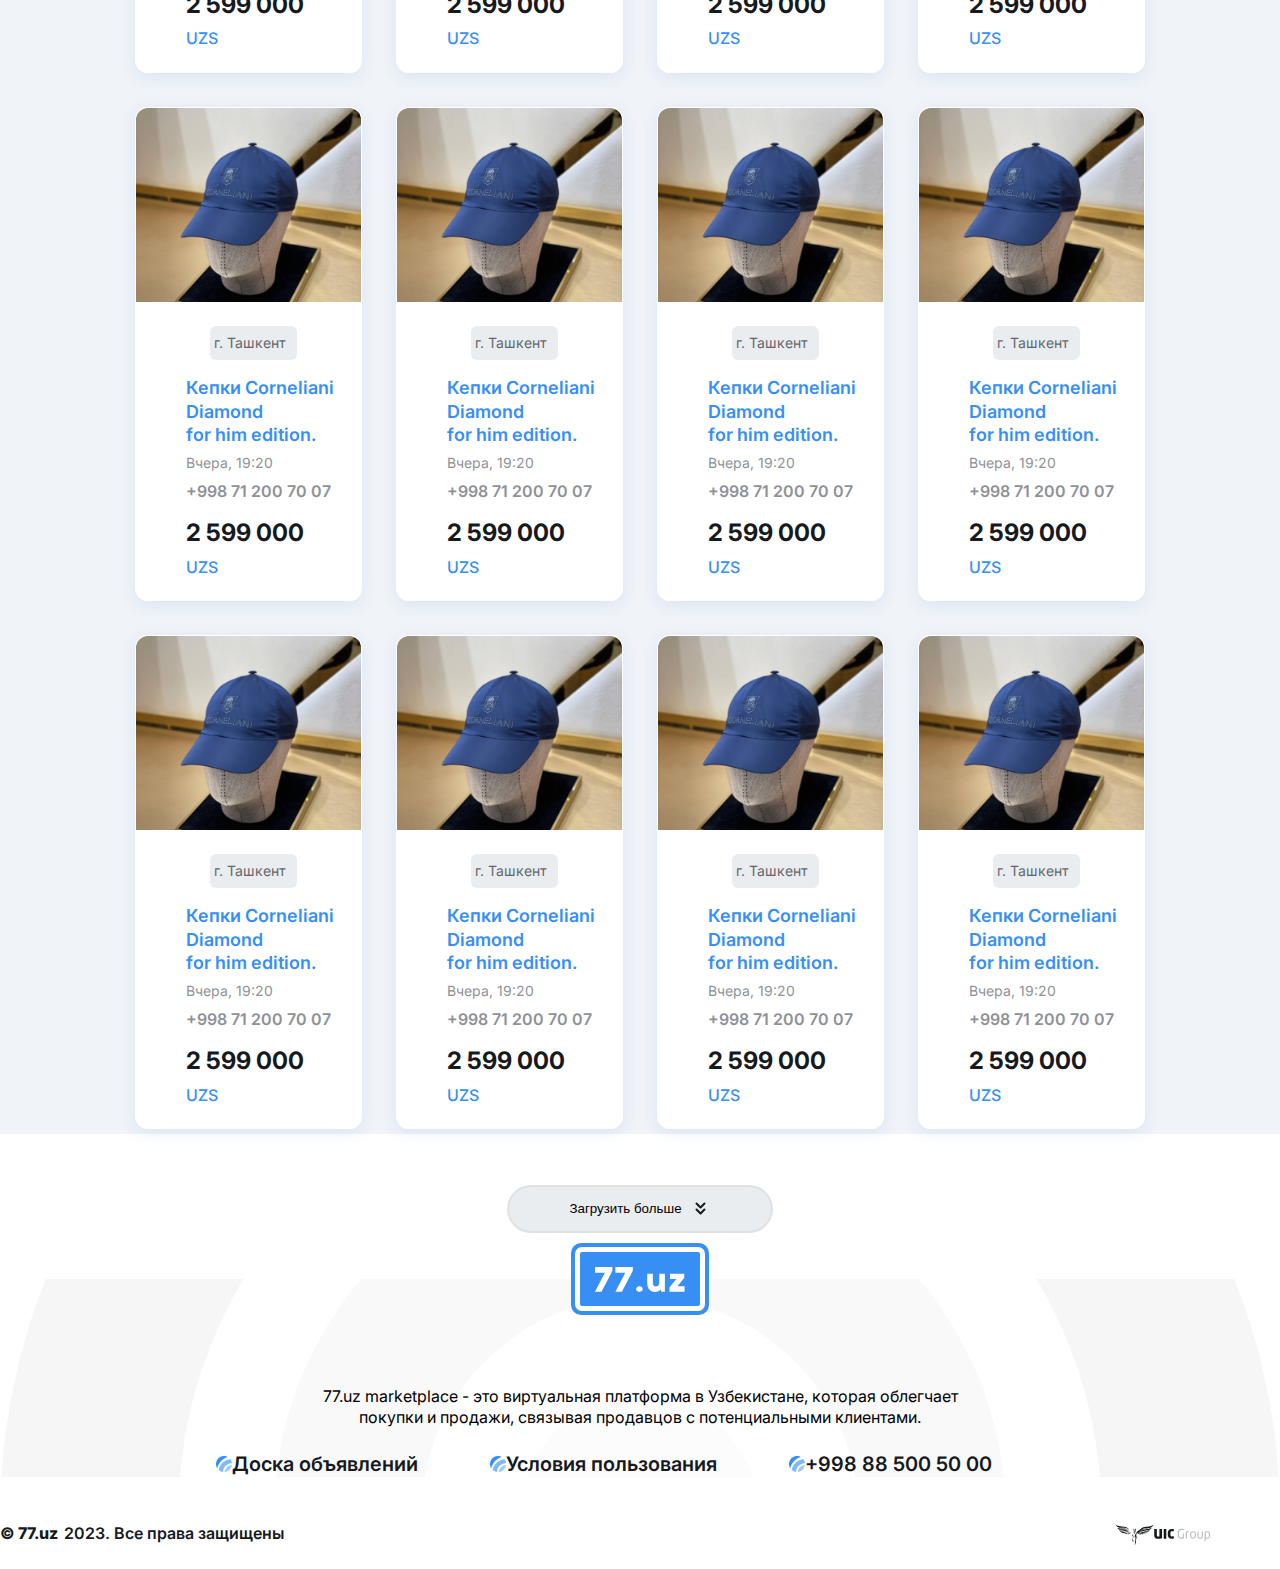
==== commit 270f3aae: "feat: some features" ====
--- a/html/header.html
+++ b/html/header.html
@@ -27,9 +27,9 @@
         <img class="uz-icon" alt="logo" src="../assets/logo.svg">
       </div>
     </div>
-    <div class="button">
-      <div class="text">Войти</div>
-      <img class="phone-icon" alt="" src="../assets/login-04.svg">
+    <div class="header__button">
+      <div class="button__text">Войти</div>
+      <img class="button__icon" alt="" src="../assets/login-04.svg">
     </div>
   </div>
 </header>
@@ -38,16 +38,61 @@
     <div class="search">
       <form action="">
         <img class="search-01-icon" alt="" src="../assets/search-01.svg">
-        <input type="text" placeholder="Что вы ищите?">
-
+        <input id="search-input" type="text" placeholder="Что вы ищите?">
         <button class="search-btn">
           Поиск
         </button>
       </form>
-
+      <div id="suggestions-container">
+        <div id="suggestions" class="autocomplete-suggestions" style="display: none;"></div>
+
+      </div>
     </div>
   </div>
 
+<!--<script>-->
+<!--  // Sample suggestions data (you can replace this with your data source)-->
+<!--  const suggestions = [-->
+<!--    "Suggestion 1",-->
+<!--    "Suggestion 2",-->
+<!--    "Suggestion 3",-->
+<!--    "Suggestion 4",-->
+<!--    "Suggestion 5",-->
+<!--  ];-->
+
+<!--  const searchInput = document.getElementById("search-input");-->
+<!--  const suggestionsContainer = document.getElementById("suggestions-container");-->
+
+<!--  // Function to display suggestions-->
+<!--  function displaySuggestions() {-->
+<!--    const userInput = searchInput.value.toLowerCase();-->
+<!--    const matchingSuggestions = suggestions.filter((suggestion) =>-->
+<!--      suggestion.toLowerCase().includes(userInput)-->
+<!--    );-->
+
+<!--    const suggestionList = matchingSuggestions.map((suggestion) => {-->
+<!--      return `<div class="suggestion">${suggestion}</div>`;-->
+<!--    });-->
+
+<!--    suggestionsContainer.innerHTML = suggestionList.join("");-->
+
+<!--    if (userInput === "") {-->
+<!--      suggestionsContainer.innerHTML = ""; // Clear suggestions if the input is empty-->
+<!--    }-->
+<!--  }-->
+
+<!--  // Event listener for input changes-->
+<!--  searchInput.addEventListener("input", displaySuggestions);-->
+
+<!--  // Event listener for suggestion click (you can customize this)-->
+<!--  suggestionsContainer.addEventListener("click", (e) => {-->
+<!--    if (e.target.classList.contains("suggestion")) {-->
+<!--      searchInput.value = e.target.textContent;-->
+<!--      suggestionsContainer.innerHTML = ""; // Clear suggestions when a suggestion is clicked-->
+<!--    }-->
+<!--  });-->
+
+<!--</script>-->
 
 
   <h1>Категории</h1>
@@ -517,17 +562,32 @@
       <div class="footer__logo">
         <img src="../assets/logo.svg" alt="">
       </div>
-      <div class="footer__text">
-        <p class="footer__text-title">77.uz</p>
-        <p class="footer__text-subtitle">Все права защищены</p>
-      </div>
+        <p class="footer__text">
+          77.uz marketplace - это виртуальная платформа в Узбекистане,
+          которая облегчает <br> покупки и продажи, связывая продавцов с потенциальными клиентами.
+        </p>
+
       <div class="footer__social">
-        <img src="../assets/instagram.svg" alt="">
-        <img src="../assets/facebook.svg" alt="">
-        <img src="../assets/telegram.svg" alt="">
-      </div>
-    </div>
+
+        <img src="../assets/symbol-social.png" alt="">
+        <p class="footer__social__text">Доска объявлений</p>
+
+        <img src="../assets/symbol-social.png" alt="">
+        <p class="footer__social__text">Условия пользования</p>
+
+        <img src="../assets/symbol-social.png" alt="">
+        <p class="footer__social__text">+998 88 500 50 00</p>
+      </div>
+    </div>
+
+
   </footer>
+<div class="footer__under">
+  <p class="footer__text-under">© 77.uz</p>
+  <p class="footer__subtext-under"> 2023. Все права защищены</p>
+  <img src="../assets/horse-logo.svg" alt="horse logo">
+  <img src="../assets/uic-Group.svg" alt="uic group">
+</div>
 
 
 
--- a/css/header.css
+++ b/css/header.css
@@ -56,11 +56,22 @@
   align-items: center;
 }
 
-.button {
-  display: flex;
-  justify-content: space-between;
-  align-items: center;
-
+.header__button {
+  align-items: center;
+  gap: 8px;
+  display: inline-flex;
+  padding: 10px 24px;
+  justify-content: center;
+  border-radius: 8px;
+  background:  #EAEDF0;
+  cursor: pointer;
+}
+
+.button__text{
+
+  border-bottom: 1px solid  #EAEDF0;
+  background: #EAEDF0;
+  backdrop-filter: blur(6px);
 }
 
 .space{
@@ -129,6 +140,9 @@
   width: 100%;
 
 }
+
+
+/*suggestion*/
 
 h1{
   display: flex;
@@ -416,9 +430,8 @@
   display: flex;
   justify-content: center;
   align-items: center;
-margin-top: 40px;
-  margin-bottom: 40px;
-  position: relative;
+  margin-top: 75px;
+  margin-bottom: 70px;
 
 }
 
@@ -432,6 +445,7 @@
   width: 266px;
   gap: 8px;
   padding: 11px 28px 12px 28px;
+  position: absolute;
 }
 
 
@@ -453,13 +467,74 @@
     background-repeat: no-repeat;
     background-size: cover;
     background-position: center;
-  position: absolute;
-
-
-}
-
-.footer__logo {
-  display: flex;
-  position: relative;
-  top: -50%;
-}
+    position: relative;
+
+}
+
+.footer__logo img{
+    position: relative;
+    top: -50%;
+    left: 50%;
+    transform: translate(-50%, -50%);
+}
+
+.footer__text{
+    display: flex;
+    justify-content: center;
+    align-items: center;
+  color: #000;
+  text-align: center;
+  font-family: 'Inter' , sans-serif;
+  font-size: 16px;
+  font-style: normal;
+  font-weight: 400;
+  line-height: 130%; /* 20.8px */
+  margin-top: 31px;
+  margin-bottom: 24px;
+}
+
+.footer__social {
+  display: flex;
+  justify-content: center;
+  align-items: center;
+  margin-bottom: 48px;
+}
+
+.footer__social__text{
+  color: #16191D;
+  text-align: center;
+  font-family: 'Inter' , sans-serif;
+  font-size: 20px;
+  font-style: normal;
+  font-weight: 600;
+  line-height: 130%; /* 26px */
+  margin-right: 72px;
+}
+
+.footer__under {
+  display: flex;
+  margin-top: 24px;
+  margin-bottom: 24px;
+}
+
+.footer__text-under{
+  color:  #16191D;
+  font-family: 'Inter' , sans-serif;
+  font-size: 16px;
+  font-style: normal;
+  font-weight: 800;
+  line-height: 16px;
+  margin-right: 6px;
+}
+
+.footer__subtext-under{
+  color:  #16191D;
+  font-family: 'Inter' , sans-serif;
+  font-size: 16px;
+  font-style: normal;
+  font-weight: 600;
+  line-height: 16px;
+  margin-right: 831px;
+}
+
+
